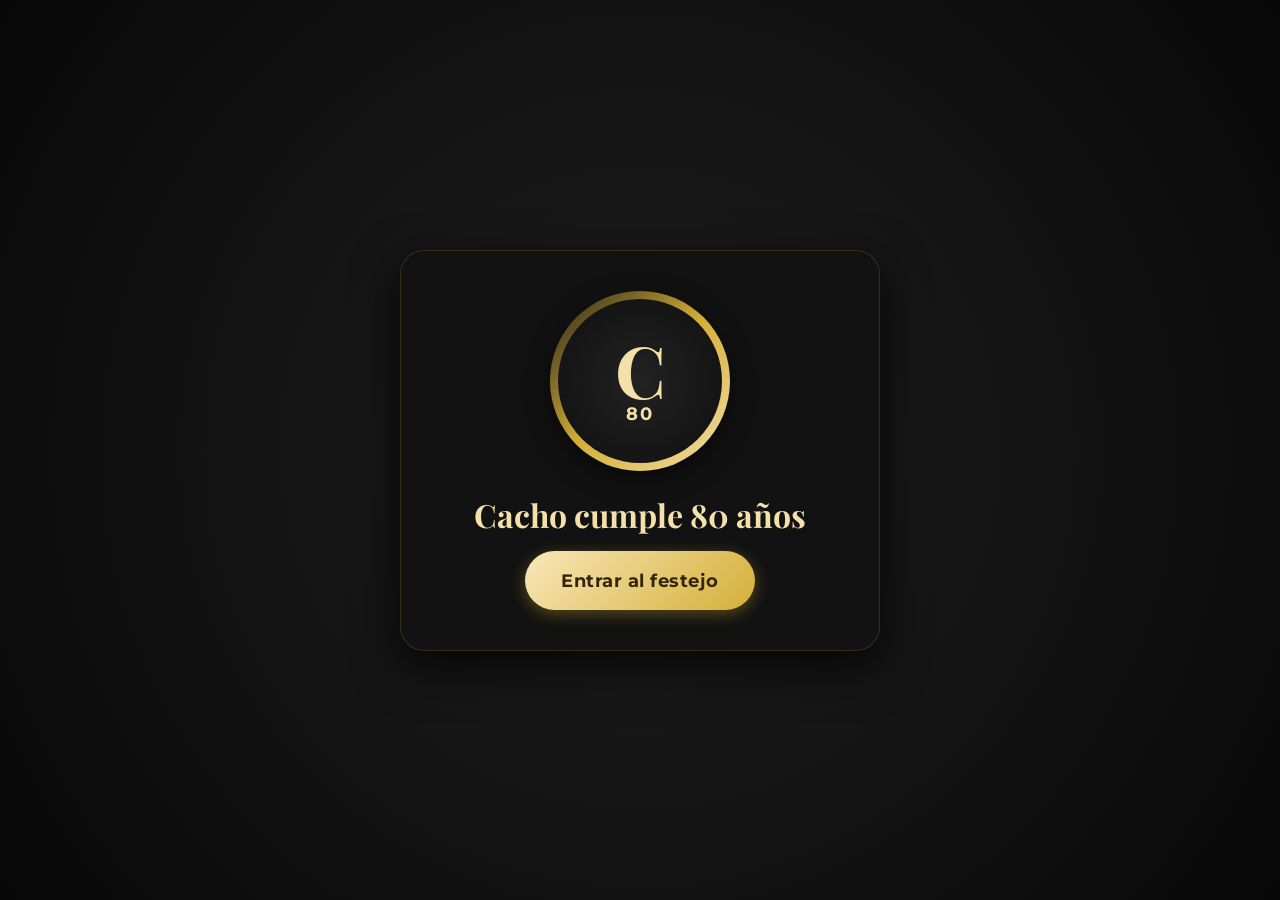
==== index.html @ 9f9478ab "v.1" ====
<!DOCTYPE html>
<html lang="es">

<head>
    <meta charset="UTF-8">
    <meta name="viewport" content="width=device-width, initial-scale=1.0">
    <title>Cacho cumple 80 años | Confirmación de Asistencia</title>
    <!-- Google Fonts: Playfair Display (Serif Elegante) & Montserrat (Sans-serif Legible) -->
    <link rel="preconnect" href="https://fonts.googleapis.com">
    <link rel="preconnect" href="https://fonts.gstatic.com" crossorigin>
    <link
        href="https://fonts.googleapis.com/css2?family=Montserrat:wght@400;500;600;700&family=Playfair+Display:ital,wght@0,400;0,700;1,400&display=swap"
        rel="stylesheet">
    <link rel="stylesheet" href="styles.css">
</head>

<body>

    <!-- Música de Fondo -->
    <audio id="bg-music" loop preload="auto">
        <source src="musica.mp3" type="audio/mpeg">
        <source src="musica.flac" type="audio/flac">
    </audio>

    <!-- Botón Flotante de Música (Disponible tras entrar al festejo) -->
    <button id="music-toggle" class="music-fab hidden" aria-label="Controlar música" title="Pausar/Reproducir Música">
        <span class="music-icon-playing">
            <svg class="icon-music" viewBox="0 0 24 24" width="24" height="24">
                <path fill="currentColor"
                    d="M12 3v10.55c-.59-.34-1.27-.55-2-.55-2.21 0-4 1.79-4 4s1.79 4 4 4 4-1.79 4-4V7h4V3h-6zm-2 16c-1.1 0-2-.9-2-2s.9-2 2-2 2 .9 2 2-.9 2-2 2z" />
            </svg>
        </span>
        <span class="music-icon-muted hidden">
            <svg class="icon-music-off" viewBox="0 0 24 24" width="24" height="24">
                <path fill="currentColor"
                    d="M4.27 3L3 4.27l9 9v.28c-.59-.34-1.27-.55-2-.55-2.21 0-4 1.79-4 4s1.79 4 4 4 4-1.79 4-4v-1.73l6 6L21 20.73 4.27 3zM14 7h4V3h-6v5.18l2 2z" />
            </svg>
        </span>
    </button>

    <!-- Canvas para Confeti -->
    <canvas id="confetti-canvas"></canvas>

    <!-- ================= PANTALLA DE BIENVENIDA ================= -->
    <div id="welcome-screen" class="welcome-container">
        <div class="welcome-card animate-fade-in">
            <!-- Marco elegante para la Foto de Cacho -->
            <div class="photo-frame">
                <!-- Si foto.jpg existe se mostrará. Si falla, el fallback CSS mostrará un hermoso monograma dorado -->
                <img id="cacho-photo" src="foto.jpg" alt="Cacho"
                    onerror="this.style.display='none'; document.getElementById('photo-fallback').style.display='flex';">
                <div id="photo-fallback" class="photo-fallback-placeholder" style="display: none;">
                    <span class="monogram">C</span>
                    <span class="age">80</span>
                </div>
            </div>

            <h1 class="welcome-title">Cacho cumple 80 años</h1>

            <button id="btn-enter" class="btn btn-primary btn-large btn-welcome animate-pulse">
                Entrar al festejo
            </button>
        </div>
    </div>

    <!-- ================= CONTENIDO PRINCIPAL (FORMULARIO) ================= -->
    <div id="main-content" class="main-container hidden">
        <header class="main-header">
            <div class="header-decoration">✦ ✦ ✦</div>
            <h2 class="main-title">¡Te Esperamos!</h2>
            <div class="header-divider"></div>
        </header>

        <!-- SECCIÓN: DETALLES DEL EVENTO -->
        <section class="card section-details">
            <h3 class="section-title">Detalles del Evento</h3>
            <div class="details-grid">
                <!-- Fecha -->
                <div class="detail-item">
                    <div class="detail-icon-wrapper">
                        <svg class="detail-svg" viewBox="0 0 24 24" width="24" height="24" fill="none"
                            stroke="currentColor" stroke-width="2" stroke-linecap="round" stroke-linejoin="round">
                            <rect x="3" y="4" width="18" height="18" rx="2" ry="2"></rect>
                            <line x1="16" y1="2" x2="16" y2="6"></line>
                            <line x1="8" y1="2" x2="8" y2="6"></line>
                            <line x1="3" y1="10" x2="21" y2="10"></line>
                        </svg>
                    </div>
                    <div class="detail-info">
                        <strong>Fecha</strong>
                        <span>Domingo, 2 de Agosto de 2026</span>
                    </div>
                </div>
                <!-- Hora -->
                <div class="detail-item">
                    <div class="detail-icon-wrapper">
                        <svg class="detail-svg" viewBox="0 0 24 24" width="24" height="24" fill="none"
                            stroke="currentColor" stroke-width="2" stroke-linecap="round" stroke-linejoin="round">
                            <circle cx="12" cy="12" r="10"></circle>
                            <polyline points="12 6 12 12 16 14"></polyline>
                        </svg>
                    </div>
                    <div class="detail-info">
                        <strong>Hora</strong>
                        <span>12:30 Hs</span>
                    </div>
                </div>
                <!-- Lugar -->
                <div class="detail-item">
                    <div class="detail-icon-wrapper">
                        <svg class="detail-svg" viewBox="0 0 24 24" width="24" height="24" fill="none"
                            stroke="currentColor" stroke-width="2" stroke-linecap="round" stroke-linejoin="round">
                            <path d="M21 10c0 7-9 13-9 13s-9-6-9-13a9 9 0 0 1 18 0z"></path>
                            <circle cx="12" cy="10" r="3"></circle>
                        </svg>
                    </div>
                    <div class="detail-info">
                        <strong>Lugar</strong>
                        <span>Centro Gallego<br><small style="color: var(--color-text-light);">Canning 180, José C.
                                Paz</small></span>
                    </div>
                </div>
            </div>
        </section>

        <!-- SECCIÓN: FORMULARIO RSVP -->
        <section class="card section-rsvp">
            <h3 class="section-title">Confirmar Asistencia</h3>
            <form id="rsvp-form" novalidate>
                <!-- Nombre y Apellido -->
                <div class="form-group">
                    <label for="input-fullname" class="form-label">Nombre y Apellido <span
                            class="required">*</span></label>
                    <input type="text" id="input-fullname" name="fullname" class="form-control"
                        placeholder="Ej: Juan Pérez" required>
                    <div class="error-message" id="error-fullname">Este campo es obligatorio</div>
                </div>

                <!-- Familia -->
                <div class="form-group">
                    <label for="input-group" class="form-label">Familia <span class="required">*</span></label>
                    <input type="text" id="input-group" name="group" class="form-control"
                        placeholder="Ej: Familia Pérez" required>
                    <div class="error-message" id="error-group">Este campo es obligatorio</div>
                </div>

                <!-- ¿Asistirá? -->
                <div class="form-group">
                    <label class="form-label">¿Asistirá al festejo? <span class="required">*</span></label>
                    <div class="radio-toggle-group">
                        <input type="radio" id="rsvp-yes" name="attendance" value="si" required>
                        <label for="rsvp-yes" class="radio-label">
                            <span class="radio-custom"></span>
                            Sí, asistiré
                        </label>

                        <input type="radio" id="rsvp-no" name="attendance" value="no" required>
                        <label for="rsvp-no" class="radio-label">
                            <span class="radio-custom"></span>
                            No asistiré
                        </label>
                    </div>
                    <div class="error-message" id="error-attendance">Por favor, seleccione una opción</div>
                </div>

                <!-- PANEL CONDICIONAL: CANTIDAD DE INVITADOS (Se muestra solo si Asiste = Sí) -->
                <div id="attendance-details-panel" class="conditional-panel hidden">
                    <div class="form-row">
                        <!-- Cantidad Adultos -->
                        <div class="form-group col-half">
                            <label for="input-adults" class="form-label">Cantidad de Adultos <span
                                    class="required">*</span></label>
                            <div class="number-stepper">
                                <button type="button" class="btn-step" data-action="decrease"
                                    data-target="input-adults">−</button>
                                <input type="number" id="input-adults" name="adults" class="form-control text-center"
                                    min="1" value="1" required readonly>
                                <button type="button" class="btn-step" data-action="increase"
                                    data-target="input-adults">+</button>
                            </div>
                            <div class="error-message" id="error-adults">Mínimo 1 adulto</div>
                        </div>

                        <!-- Cantidad Menores -->
                        <div class="form-group col-half">
                            <label for="input-minors" class="form-label">Cantidad de Menores</label>
                            <div class="number-stepper">
                                <button type="button" class="btn-step" data-action="decrease"
                                    data-target="input-minors">−</button>
                                <input type="number" id="input-minors" name="minors" class="form-control text-center"
                                    min="0" value="0" readonly>
                                <button type="button" class="btn-step" data-action="increase"
                                    data-target="input-minors">+</button>
                            </div>
                        </div>
                    </div>

                    <!-- Campos de Nombres Generados Dinámicamente -->
                    <div id="dynamic-names-group" class="form-group">
                        <label class="form-label">Nombres de los asistentes <span class="required">*</span></label>
                        <p class="form-help">Por favor, ingresá el nombre de cada persona que asistirá.</p>
                        <div id="attendees-names-list">
                            <!-- Los inputs se generarán por JavaScript -->
                        </div>
                    </div>
                </div>

                <!-- Comentarios -->
                <div class="form-group">
                    <label for="input-comments" class="form-label">Comentarios (Opcional)</label>
                    <textarea id="input-comments" name="comments" class="form-control form-textarea"
                        placeholder=""></textarea>
                </div>

                <!-- Botón de Envío -->
                <button type="submit" id="btn-submit" class="btn btn-primary btn-full">
                    Confirmar asistencia
                </button>
            </form>
        </section>

        <footer class="main-footer">
            <a href="admin.html" class="admin-link-discreet">Panel de Control</a>
        </footer>
    </div>

    <!-- ================= PANTALLA DE CONFIRMACIÓN (ÉXITO) ================= -->
    <div id="success-screen" class="success-container hidden">
        <div class="success-card animate-scale-up">
            <div class="success-icon-wrapper-svg">
                <svg class="success-svg" viewBox="0 0 24 24" width="64" height="64" fill="none"
                    stroke="var(--color-gold-main)" stroke-width="2" stroke-linecap="round" stroke-linejoin="round">
                    <circle cx="12" cy="12" r="10"></circle>
                    <polyline points="16 12 12 8 8 12"></polyline>
                    <line x1="12" y1="16" x2="12" y2="8"></line>
                </svg>
            </div>
            <h1 class="success-title">¡Muchas gracias por responder!</h1>
            <p class="success-subtitle">Nos vemos en el cumpleaños de Cacho.</p>
            <div class="success-divider">✦ ✦ ✦</div>
            <p class="success-footer-text">Si necesitás realizar algún cambio, podés volver a enviar el formulario con
                los mismos datos.</p>
        </div>
    </div>

    <script src="script.js"></script>
</body>

</html>
---- styles.css ----
/* ==========================================================================
   SISTEMA DE DISEÑO & VARIABLES (Cálido, Familiar y Elegante)
   ========================================================================== */
:root {
    /* Paleta de Colores - TEMA OSCURO LUXURY OBSIDIAN & GOLD */
    --color-bg-base: #080808;
    /* Negro obsidiana puro */
    --color-bg-card: #121212;
    /* Carbón oscuro para tarjetas */
    --color-gold-light: #252119;
    /* Fondo dorado quemado para hover/selección */
    --color-gold-main: #D4AF37;
    /* Dorado metálico clásico */
    --color-gold-dark: #F3E0AA;
    /* Dorado champaña claro para textos */
    --color-gold-hover: #F8E7B9;
    /* Dorado brillante interactivo */
    --color-text-main: #FFFFFF;
    /* Blanco puro para legibilidad y limpieza */
    --color-text-light: #A5A5A5;
    /* Gris plateado suave para textos secundarios */
    --color-border: rgba(212, 175, 55, 0.18);
    /* Bordes con sutil reflejo dorado */
    --color-error: #FF6B6B;
    /* Rojo coral brillante */
    --color-success: #2ECC71;
    /* Verde esmeralda brillante */

    /* Fuentes */
    --font-serif: 'Playfair Display', Georgia, serif;
    --font-sans: 'Montserrat', -apple-system, BlinkMacSystemFont, "Segoe UI", Roboto, sans-serif;

    /* Sombras y Bordes */
    --shadow-sm: 0 4px 12px rgba(0, 0, 0, 0.5);
    --shadow-md: 0 8px 24px rgba(0, 0, 0, 0.6);
    --shadow-lg: 0 16px 48px rgba(0, 0, 0, 0.8);
    --radius-sm: 8px;
    --radius-md: 16px;
    --radius-lg: 24px;
    --radius-round: 50%;

    /* Transiciones */
    --transition-fast: 0.2s ease;
    --transition-normal: 0.3s cubic-bezier(0.4, 0, 0.2, 1);
}

/* ==========================================================================
   RESET & ESTILOS GLOBALES
   ========================================================================== */
*,
*::before,
*::after {
    box-sizing: border-box;
    margin: 0;
    padding: 0;
}

body {
    background-color: var(--color-bg-base);
    color: var(--color-text-main);
    font-family: var(--font-sans);
    line-height: 1.6;
    -webkit-font-smoothing: antialiased;
    overflow-x: hidden;
}

/* Ocultar elementos */
.hidden {
    display: none !important;
}

/* ==========================================================================
   MÚSICA - BOTÓN FLOTANTE (FAB)
   ========================================================================== */
.music-fab {
    position: fixed;
    bottom: 24px;
    right: 24px;
    width: 56px;
    height: 56px;
    border-radius: var(--radius-round);
    background: var(--color-bg-card);
    border: 2px solid var(--color-gold-main);
    color: var(--color-gold-dark);
    cursor: pointer;
    display: flex;
    align-items: center;
    justify-content: center;
    box-shadow: var(--shadow-lg);
    z-index: 1000;
    transition: var(--transition-normal);
    outline: none;
}

.music-fab:hover {
    transform: scale(1.1);
    background-color: var(--color-gold-light);
}

.music-fab:focus-visible {
    box-shadow: 0 0 0 3px rgba(197, 160, 40, 0.5);
}

.icon-music,
.icon-music-off {
    display: block;
    width: 24px;
    height: 24px;
}

/* Animación sutil de notas musicales para indicar que está sonando */
.music-fab.playing::after {
    content: '';
    position: absolute;
    width: 100%;
    height: 100%;
    border-radius: var(--radius-round);
    border: 2px solid var(--color-gold-main);
    animation: pulse-ring 2s infinite;
    opacity: 0;
}

@keyframes pulse-ring {
    0% {
        transform: scale(1);
        opacity: 0.6;
    }

    100% {
        transform: scale(1.4);
        opacity: 0;
    }
}

/* ==========================================================================
   PANTALLA DE BIENVENIDA (PANTALLA COMPLETA)
   ========================================================================== */
.welcome-container {
    position: fixed;
    top: 0;
    left: 0;
    width: 100%;
    height: 100vh;
    background: radial-gradient(circle, #1F1F1F 0%, #080808 100%);
    display: flex;
    align-items: center;
    justify-content: center;
    z-index: 900;
    padding: 20px;
    overflow-y: auto;
}

.welcome-card {
    background: var(--color-bg-card);
    border-radius: var(--radius-lg);
    box-shadow: var(--shadow-lg);
    padding: 40px 30px;
    max-width: 480px;
    width: 100%;
    text-align: center;
    border: 1px solid var(--color-border);
    position: relative;
    display: flex;
    flex-direction: column;
    align-items: center;
}

/* Marco de la Foto de Cacho */
.photo-frame {
    width: 180px;
    height: 180px;
    border-radius: var(--radius-round);
    padding: 8px;
    background: linear-gradient(135deg, var(--color-gold-light) 0%, var(--color-gold-main) 50%, var(--color-gold-dark) 100%);
    box-shadow: var(--shadow-md);
    margin-bottom: 24px;
    position: relative;
    overflow: hidden;
}

.photo-frame img {
    width: 100%;
    height: 100%;
    object-fit: cover;
    border-radius: var(--radius-round);
    background-color: var(--color-bg-base);
}

/* Fallback de Foto (Monograma de Cacho) */
.photo-fallback-placeholder {
    width: 100%;
    height: 100%;
    border-radius: var(--radius-round);
    background: radial-gradient(circle, #222222 0%, #0F0F0F 100%);
    display: flex;
    flex-direction: column;
    align-items: center;
    justify-content: center;
    color: var(--color-gold-dark);
}

.photo-fallback-placeholder .monogram {
    font-family: var(--font-serif);
    font-size: 4.5rem;
    font-weight: 700;
    line-height: 1;
}

.photo-fallback-placeholder .age {
    font-family: var(--font-sans);
    font-size: 1.1rem;
    font-weight: 700;
    letter-spacing: 2px;
    margin-top: -5px;
}

.welcome-title {
    font-family: var(--font-serif);
    font-size: 2rem;
    color: var(--color-gold-dark);
    margin-bottom: 16px;
    line-height: 1.25;
}

.welcome-subtitle {
    font-size: 1.05rem;
    color: var(--color-text-light);
    margin-bottom: 32px;
    font-weight: 400;
}

/* Botón Principal */
.btn {
    font-family: var(--font-sans);
    font-weight: 700;
    font-size: 1.1rem;
    letter-spacing: 0.5px;
    padding: 16px 28px;
    border-radius: 50px;
    border: none;
    cursor: pointer;
    transition: var(--transition-normal);
    display: inline-flex;
    align-items: center;
    justify-content: center;
    text-decoration: none;
    box-shadow: var(--shadow-sm);
    width: auto;
}

.btn-primary {
    background: linear-gradient(135deg, var(--color-gold-hover) 0%, var(--color-gold-main) 100%);
    color: #32250B;
    /* Alto contraste con el dorado */
    box-shadow: 0 4px 15px rgba(197, 160, 40, 0.4);
}

.btn-primary:hover {
    transform: translateY(-2px);
    box-shadow: 0 6px 20px rgba(197, 160, 40, 0.6);
    background: linear-gradient(135deg, #FFDF70 0%, var(--color-gold-hover) 100%);
}

.btn-primary:active {
    transform: translateY(0);
}

.btn-large {
    padding: 18px 36px;
    font-size: 1.15rem;
}

.btn-full {
    width: 100%;
}

/* ==========================================================================
   CONTENIDO PRINCIPAL (FORMULARIO & DETALLES)
   ========================================================================== */
.main-container {
    max-width: 600px;
    margin: 0 auto;
    padding: 40px 20px;
    position: relative;
    z-index: 10;
}

.main-header {
    text-align: center;
    margin-bottom: 40px;
    margin-top: 20px;
}

.header-decoration {
    color: var(--color-gold-main);
    font-size: 1.2rem;
    letter-spacing: 8px;
    margin-bottom: 10px;
}

.main-title {
    font-family: var(--font-serif);
    font-size: 2.5rem;
    color: var(--color-gold-dark);
    line-height: 1.2;
}

.header-divider {
    width: 60px;
    height: 3px;
    background-color: var(--color-gold-main);
    margin: 16px auto 0;
    border-radius: 2px;
}

/* Estructura de Tarjetas */
.card {
    background-color: var(--color-bg-card);
    border-radius: var(--radius-md);
    box-shadow: var(--shadow-md);
    border: 1px solid var(--color-border);
    padding: 32px 24px;
    margin-bottom: 24px;
    transition: var(--transition-normal);
}

.card:hover {
    box-shadow: var(--shadow-lg);
}

.section-title {
    font-family: var(--font-serif);
    font-size: 1.4rem;
    color: var(--color-gold-dark);
    margin-bottom: 20px;
    padding-bottom: 8px;
    border-bottom: 1px dashed var(--color-border);
}

/* Mensaje de Cacho */
.cacho-quote {
    font-family: var(--font-serif);
    font-size: 1.15rem;
    font-style: italic;
    color: var(--color-text-light);
    line-height: 1.7;
    position: relative;
    padding: 10px 0 10px 24px;
    border-left: 3px solid var(--color-gold-main);
}

/* Detalles del Evento */
.details-grid {
    display: grid;
    grid-template-columns: 1fr;
    gap: 20px;
}

.detail-item {
    display: flex;
    align-items: center;
    gap: 16px;
    padding: 16px;
    border-radius: var(--radius-sm);
    background-color: var(--color-bg-base);
    border: 1px solid var(--color-border);
}

.detail-icon-wrapper {
    color: var(--color-gold-main);
    display: flex;
    align-items: center;
    justify-content: center;
    width: 44px;
    height: 44px;
    border-radius: var(--radius-round);
    background-color: var(--color-gold-light);
    border: 1px solid rgba(212, 175, 55, 0.25);
    flex-shrink: 0;
}

.detail-svg {
    stroke-width: 2px;
}

.detail-info strong {
    display: block;
    font-size: 0.9rem;
    color: var(--color-gold-dark);
    font-weight: 700;
    text-transform: uppercase;
    letter-spacing: 0.5px;
    margin-bottom: 2px;
}

.detail-info span {
    font-size: 0.95rem;
    color: var(--color-text-main);
}

/* ==========================================================================
   FORMULARIO & CONTROLES
   ========================================================================== */
.form-group {
    margin-bottom: 24px;
}

.form-row {
    display: flex;
    flex-wrap: wrap;
    margin-left: -10px;
    margin-right: -10px;
}

.col-half {
    width: 50%;
    padding-left: 10px;
    padding-right: 10px;
}

.form-label {
    display: block;
    font-weight: 600;
    font-size: 0.95rem;
    color: var(--color-text-main);
    margin-bottom: 8px;
}

.form-label .required {
    color: var(--color-error);
}

.form-help {
    font-size: 0.85rem;
    color: var(--color-text-light);
    margin-top: -4px;
    margin-bottom: 12px;
}

.form-control {
    width: 100%;
    font-family: var(--font-sans);
    font-size: 1rem;
    padding: 14px 16px;
    border-radius: var(--radius-sm);
    border: 2px solid var(--color-border);
    background-color: var(--color-bg-card);
    color: var(--color-text-main);
    transition: var(--transition-fast);
    outline: none;
}

.form-control:focus {
    border-color: var(--color-gold-main);
    box-shadow: 0 0 0 3px rgba(197, 160, 40, 0.15);
}

.form-control.is-invalid {
    border-color: var(--color-error) !important;
    background-color: #FDF2F2;
}

.form-textarea {
    resize: vertical;
    min-height: 100px;
}

/* Mensajes de Error */
.error-message {
    color: var(--color-error);
    font-size: 0.85rem;
    font-weight: 600;
    margin-top: 6px;
    display: none;
}

/* Toggles Grandes para ¿Asistirá? (Accesibilidad) */
.radio-toggle-group {
    display: flex;
    flex-direction: column;
    gap: 12px;
}

.radio-toggle-group input[type="radio"] {
    position: absolute;
    opacity: 0;
    width: 0;
    height: 0;
}

.radio-label {
    display: flex;
    align-items: center;
    padding: 16px 20px;
    border: 2px solid var(--color-border);
    border-radius: var(--radius-sm);
    cursor: pointer;
    font-weight: 600;
    transition: var(--transition-fast);
    background-color: var(--color-bg-card);
    user-select: none;
}

.radio-label:hover {
    border-color: var(--color-gold-main);
    background-color: var(--color-bg-base);
}

.radio-custom {
    width: 20px;
    height: 20px;
    border: 2px solid var(--color-border);
    border-radius: var(--radius-round);
    margin-right: 12px;
    position: relative;
    flex-shrink: 0;
    transition: var(--transition-fast);
}

/* Estado seleccionado */
.radio-toggle-group input[type="radio"]:checked+.radio-label {
    border-color: var(--color-gold-main);
    background-color: var(--color-gold-light);
    color: var(--color-gold-dark);
}

.radio-toggle-group input[type="radio"]:checked+.radio-label .radio-custom {
    border-color: var(--color-gold-main);
    background-color: var(--color-gold-main);
}

.radio-toggle-group input[type="radio"]:checked+.radio-label .radio-custom::after {
    content: '';
    position: absolute;
    width: 8px;
    height: 8px;
    background-color: var(--color-bg-card);
    border-radius: var(--radius-round);
    top: 50%;
    left: 50%;
    transform: translate(-50%, -50%);
}

/* Controles de Más/Menos (Stepper de Números) */
.number-stepper {
    display: flex;
    align-items: center;
    border: 2px solid var(--color-border);
    border-radius: var(--radius-sm);
    overflow: hidden;
    background-color: var(--color-bg-card);
}

.btn-step {
    width: 48px;
    height: 48px;
    border: none;
    background-color: var(--color-bg-base);
    font-size: 1.5rem;
    font-weight: 600;
    color: var(--color-text-main);
    cursor: pointer;
    transition: var(--transition-fast);
    display: flex;
    align-items: center;
    justify-content: center;
    outline: none;
}

.btn-step:hover {
    background-color: var(--color-gold-light);
    color: var(--color-gold-dark);
}

.number-stepper input {
    border: none !important;
    font-weight: 700;
    font-size: 1.1rem;
    height: 44px;
    padding: 0;
    pointer-events: none;
    /* Evita teclado virtual y obliga a usar los botones */
}

/* Panel Condicional con efecto suave */
.conditional-panel {
    background-color: #1A1A1A;
    border-radius: var(--radius-sm);
    padding: 20px;
    margin-bottom: 24px;
    border: 1px solid var(--color-border);
    animation: slide-down var(--transition-normal);
}

@keyframes slide-down {
    from {
        opacity: 0;
        transform: translateY(-10px);
    }

    to {
        opacity: 1;
        transform: translateY(0);
    }
}

/* Campos dinámicos */
.dynamic-input-row {
    margin-bottom: 12px;
    animation: slide-down 0.25s ease;
}

.dynamic-input-row:last-child {
    margin-bottom: 0;
}

/* ==========================================================================
   PANTALLA DE ÉXITO (CONFIRMACIÓN)
   ========================================================================== */
.success-container {
    position: fixed;
    top: 0;
    left: 0;
    width: 100%;
    height: 100vh;
    background: radial-gradient(circle, #1F1F1F 0%, #080808 100%);
    display: flex;
    align-items: center;
    justify-content: center;
    z-index: 950;
    padding: 20px;
}

.success-card {
    background: var(--color-bg-card);
    border-radius: var(--radius-lg);
    box-shadow: var(--shadow-lg);
    padding: 50px 30px;
    max-width: 480px;
    width: 100%;
    text-align: center;
    border: 1px solid var(--color-border);
    display: flex;
    flex-direction: column;
    align-items: center;
}

.success-icon {
    font-size: 4rem;
    margin-bottom: 24px;
    animation: heart-beat 1.5s infinite;
}

@keyframes heart-beat {

    0%,
    100% {
        transform: scale(1);
    }

    50% {
        transform: scale(1.15);
    }
}

.success-title {
    font-family: var(--font-serif);
    font-size: 2.2rem;
    color: var(--color-gold-dark);
    margin-bottom: 16px;
    line-height: 1.2;
}

.success-subtitle {
    font-size: 1.2rem;
    color: var(--color-text-main);
    font-weight: 500;
    margin-bottom: 30px;
}

.success-divider {
    color: var(--color-gold-main);
    font-size: 1rem;
    letter-spacing: 4px;
    margin-bottom: 20px;
}

.success-footer-text {
    font-size: 0.85rem;
    color: var(--color-text-light);
    line-height: 1.5;
}

/* ==========================================================================
   CANVAS DE CONFETI
   ========================================================================== */
#confetti-canvas {
    position: fixed;
    top: 0;
    left: 0;
    width: 100%;
    height: 100%;
    pointer-events: none;
    z-index: 999;
}

/* ==========================================================================
   PIE DE PÁGINA
   ========================================================================== */
.main-footer {
    text-align: center;
    margin-top: 40px;
    padding-top: 20px;
    border-top: 1px solid var(--color-border);
    color: var(--color-text-light);
    font-size: 0.9rem;
    display: flex;
    flex-direction: column;
    align-items: center;
    gap: 8px;
}

.admin-link-discreet {
    font-size: 0.75rem;
    color: var(--color-text-light);
    text-decoration: none;
    opacity: 0.5;
    transition: opacity var(--transition-fast), color var(--transition-fast);
}

.admin-link-discreet:hover {
    opacity: 1;
    color: var(--color-gold-main);
}

/* ==========================================================================
   ANIMACIONES GENERALES
   ========================================================================== */
.animate-fade-in {
    animation: fade-in 1s cubic-bezier(0.4, 0, 0.2, 1) forwards;
}

.animate-scale-up {
    animation: scale-up 0.5s cubic-bezier(0.34, 1.56, 0.64, 1) forwards;
}

.animate-pulse {
    animation: pulse 2s infinite;
}

@keyframes fade-in {
    from {
        opacity: 0;
        transform: translateY(15px);
    }

    to {
        opacity: 1;
        transform: translateY(0);
    }
}

@keyframes scale-up {
    from {
        opacity: 0;
        transform: scale(0.9);
    }

    to {
        opacity: 1;
        transform: scale(1);
    }
}

@keyframes pulse {

    0%,
    100% {
        transform: scale(1);
        box-shadow: 0 4px 15px rgba(197, 160, 40, 0.4);
    }

    50% {
        transform: scale(1.03);
        box-shadow: 0 6px 22px rgba(197, 160, 40, 0.7);
    }
}

/* ==========================================================================
   RESPONSIVE (Diseño Adaptable)
   ========================================================================== */
@media (max-width: 480px) {
    .main-title {
        font-size: 2rem;
    }

    .welcome-title {
        font-size: 1.6rem;
    }

    .welcome-card {
        padding: 24px 16px;
    }

    .photo-frame {
        width: 140px;
        height: 140px;
        margin-bottom: 16px;
    }

    .card {
        padding: 20px 14px;
    }

    .col-half {
        width: 100%;
        margin-bottom: 16px;
    }

    .col-half:last-child {
        margin-bottom: 0;
    }

    .radio-label {
        padding: 14px 16px;
        font-size: 0.9rem;
    }
}

@media (min-width: 768px) {
    .details-grid {
        grid-template-columns: repeat(3, 1fr);
        gap: 15px;
    }

    .detail-item {
        flex-direction: column;
        align-items: center;
        text-align: center;
        padding: 20px 15px;
    }

    .detail-icon {
        margin-bottom: 8px;
    }
}

.admin-body {
    background-color: var(--color-bg-base);
}

/* Login de Administración */
.admin-login-container {
    display: flex;
    align-items: center;
    justify-content: center;
    min-height: 100vh;
    padding: 20px;
}

.mini-monogram {
    background: radial-gradient(circle, #33271A 0%, var(--color-gold-main) 100%) !important;
    color: var(--color-text-main) !important;
}

/* Contenedor del Dashboard */
.admin-dashboard-container {
    max-width: 1200px;
    margin: 0 auto;
    padding: 30px 20px 60px;
}

/* Cabecera del Dashboard */
.admin-header-bar {
    display: flex;
    justify-content: space-between;
    align-items: center;
    flex-wrap: wrap;
    gap: 20px;
    margin-bottom: 30px;
    padding-bottom: 20px;
    border-bottom: 2px solid var(--color-border);
}

.admin-dashboard-title {
    font-family: var(--font-serif);
    font-size: 2.2rem;
    color: var(--color-gold-dark);
    line-height: 1.1;
}

.admin-dashboard-subtitle {
    font-size: 0.95rem;
    color: var(--color-text-light);
    margin-top: 4px;
}

.admin-header-actions {
    display: flex;
    gap: 12px;
}

/* Botones secundarios y logout */
.btn-secondary-outline {
    background-color: transparent;
    border: 2px solid var(--color-gold-main);
    color: var(--color-gold-dark);
    font-weight: 700;
    padding: 10px 20px;
    font-size: 0.95rem;
    border-radius: 30px;
    cursor: pointer;
    transition: var(--transition-fast);
}

.btn-secondary-outline:hover {
    background-color: var(--color-gold-light);
    transform: translateY(-1px);
}

.btn-logout-danger {
    background-color: transparent;
    border: 2px solid #C0392B;
    color: #C0392B;
    font-weight: 700;
    padding: 10px 20px;
    font-size: 0.95rem;
    border-radius: 30px;
    cursor: pointer;
    transition: var(--transition-fast);
}

.btn-logout-danger:hover {
    background-color: #381C1C;
    transform: translateY(-1px);
}

/* Grid de Tarjetas de Estadísticas */
.admin-stats-grid {
    display: grid;
    grid-template-columns: repeat(auto-fit, minmax(220px, 1fr));
    gap: 20px;
    margin-bottom: 30px;
}

.stat-card {
    background-color: var(--color-bg-card);
    border-radius: var(--radius-md);
    padding: 24px;
    box-shadow: var(--shadow-sm);
    border: 1px solid var(--color-border);
    display: flex;
    align-items: center;
    gap: 20px;
    transition: var(--transition-normal);
}

.stat-card:hover {
    transform: translateY(-2px);
    box-shadow: var(--shadow-md);
}

.stat-card.gold-border {
    border-left: 5px solid var(--color-gold-main);
}

.stat-icon-wrapper {
    width: 54px;
    height: 54px;
    border-radius: var(--radius-round);
    display: flex;
    align-items: center;
    justify-content: center;
    font-size: 1.8rem;
    flex-shrink: 0;
}

.circle-gold {
    background-color: #252119;
    border: 1px solid #443B2A;
}

.circle-adult {
    background-color: #111E29;
    border: 1px solid #1E374C;
}

.circle-minor {
    background-color: #0F2A22;
    border: 1px solid #1A4D3E;
}

.circle-declined {
    background-color: #2B1616;
    border: 1px solid #4D2626;
}

.stat-info {
    display: flex;
    flex-direction: column;
}

.stat-label {
    font-size: 0.85rem;
    font-weight: 600;
    color: var(--color-text-light);
    text-transform: uppercase;
    letter-spacing: 0.5px;
}

.stat-value {
    font-size: 2.2rem;
    font-weight: 700;
    color: var(--color-text-main);
    line-height: 1.1;
    margin: 4px 0;
}

.stat-sub-label {
    font-size: 0.75rem;
    color: var(--color-text-light);
}

/* Controles de Búsqueda y Filtros */
.admin-controls-card {
    padding: 20px;
    margin-bottom: 24px;
}

.controls-layout {
    display: flex;
    justify-content: space-between;
    align-items: center;
    flex-wrap: wrap;
    gap: 20px;
}

/* Buscador */
.search-box {
    position: relative;
    max-width: 380px;
    width: 100%;
}

.search-icon {
    position: absolute;
    left: 14px;
    top: 50%;
    transform: translateY(-50%);
    font-size: 1rem;
    color: var(--color-text-light);
}

.search-input {
    padding-left: 44px;
}

/* Botones de Filtro */
.filter-buttons-group {
    display: flex;
    background-color: var(--color-bg-base);
    padding: 6px;
    border-radius: 30px;
    border: 1px solid var(--color-border);
    gap: 4px;
}

.btn-filter {
    font-family: var(--font-sans);
    font-size: 0.85rem;
    font-weight: 600;
    padding: 8px 18px;
    border-radius: 20px;
    border: none;
    background-color: transparent;
    color: var(--color-text-light);
    cursor: pointer;
    transition: var(--transition-fast);
}

.btn-filter:hover {
    color: var(--color-text-main);
}

.btn-filter.active {
    background-color: var(--color-gold-main);
    color: #32250B;
    box-shadow: var(--shadow-sm);
}

/* Botones de acción flex con iconos */
.btn-icon-flex {
    display: inline-flex;
    align-items: center;
    justify-content: center;
    gap: 8px;
    padding: 10px 20px;
    font-size: 0.9rem;
}

.btn-icon-flex svg {
    flex-shrink: 0;
}

/* Animación de spin para el botón de actualizar */
@keyframes spin {
    from {
        transform: rotate(0deg);
    }

    to {
        transform: rotate(360deg);
    }
}

.animate-spin {
    animation: spin 1s linear infinite;
}

/* Contenedor de Listado Compacto de Invitados */
.admin-guests-list-container {
    display: flex;
    flex-direction: column;
    gap: 12px;
    margin-top: 10px;
}

/* Tarjeta de Invitado */
.guest-card {
    background-color: var(--color-bg-card);
    border: 1px solid var(--color-border);
    border-radius: var(--radius-md);
    padding: 16px 20px;
    box-shadow: var(--shadow-sm);
    transition: var(--transition-normal);
    cursor: pointer;
    user-select: none;
    overflow: hidden;
}

.guest-card:hover {
    border-color: var(--color-gold-main);
    box-shadow: var(--shadow-md);
    transform: translateY(-1px);
}

.guest-card-header {
    display: flex;
    justify-content: space-between;
    align-items: center;
    gap: 16px;
}

.guest-primary-info {
    display: flex;
    flex-direction: column;
    gap: 4px;
}

.guest-card-title {
    font-family: var(--font-sans);
    font-weight: 700;
    font-size: 1.05rem;
    color: var(--color-text-main);
}

.guest-card-subtitle {
    font-size: 0.85rem;
    color: var(--color-text-light);
}

.guest-card-status-wrapper {
    display: flex;
    align-items: center;
    gap: 12px;
}

.guest-card-arrow-icon {
    color: var(--color-gold-main);
    display: flex;
    align-items: center;
    justify-content: center;
    transition: transform 0.3s cubic-bezier(0.4, 0, 0.2, 1);
}

.guest-card-arrow-icon.rotate {
    transform: rotate(180deg);
}

/* Detalle Desplegable */
.guest-card-details {
    max-height: 0;
    overflow: hidden;
    transition: max-height 0.3s cubic-bezier(0.4, 0, 0.2, 1);
}

.guest-details-inner {
    border-top: 1px dashed var(--color-border);
    margin-top: 14px;
    padding-top: 14px;
    display: flex;
    flex-direction: column;
    gap: 14px;
}

.details-meta-grid {
    display: grid;
    grid-template-columns: 1fr 1fr;
    gap: 14px;
}

.meta-item {
    display: flex;
    flex-direction: column;
    gap: 2px;
}

.meta-label {
    font-size: 0.75rem;
    font-weight: 600;
    text-transform: uppercase;
    color: var(--color-gold-dark);
    letter-spacing: 0.5px;
}

.meta-val {
    font-size: 0.9rem;
    color: var(--color-text-main);
}

.meta-val-paragraph {
    font-size: 0.9rem;
    color: var(--color-text-main);
    line-height: 1.4;
    background-color: var(--color-bg-base);
    border: 1px solid var(--color-border);
    border-radius: var(--radius-sm);
    padding: 8px 12px;
}

.meta-val-paragraph.italic {
    font-style: italic;
    color: #F8E7B9;
    border-left: 3px solid var(--color-gold-main);
}

.details-full-list,
.details-comments {
    display: flex;
    flex-direction: column;
    gap: 4px;
}

/* Mensajes informativos de carga o vacíos */
.list-info-message {
    text-align: center;
    padding: 40px 20px;
    color: var(--color-text-light);
    font-style: italic;
    font-size: 0.95rem;
}

/* Badges de Asistencia */
.badge {
    display: inline-flex;
    align-items: center;
    padding: 6px 14px;
    border-radius: 20px;
    font-size: 0.75rem;
    font-weight: 700;
    text-transform: uppercase;
    letter-spacing: 0.5px;
}

.badge-yes {
    background-color: #0F2A22;
    color: var(--color-success);
    border: 1px solid #1A4D3E;
}

.badge-no {
    background-color: #2B1616;
    color: var(--color-error);
    border: 1px solid #4D2626;
}

/* Responsive para móvil en la cuadrícula interna del colapsable */
@media (max-width: 768px) {
    .controls-layout {
        flex-direction: column;
        align-items: stretch;
    }

    .search-box {
        max-width: 100%;
    }

    .filter-buttons-group {
        justify-content: center;
    }

    .admin-header-bar {
        text-align: center;
        flex-direction: column;
    }

    .admin-header-actions {
        width: 100%;
        justify-content: center;
    }

    .details-meta-grid {
        grid-template-columns: 1fr;
        gap: 10px;
    }

    .guest-card {
        padding: 14px 16px;
    }

    .guest-card-title {
        font-size: 0.95rem;
        word-break: break-word;
    }

    .guest-primary-info {
        flex: 1;
        min-width: 0;
    }

    .guest-card-status-wrapper {
        flex-shrink: 0;
    }

    .badge {
        padding: 4px 10px;
        font-size: 0.7rem;
    }
}

/* Adaptación compacta de estadísticas en pantallas pequeñas (2x2) */
@media (max-width: 560px) {
    .admin-stats-grid {
        grid-template-columns: 1fr 1fr;
        gap: 12px;
    }

    .stat-card {
        padding: 16px 12px;
        gap: 10px;
        flex-direction: column;
        align-items: center;
        text-align: center;
    }

    .stat-icon-wrapper {
        width: 44px;
        height: 44px;
        font-size: 1.3rem;
    }

    .stat-value {
        font-size: 1.6rem;
    }

    .stat-sub-label {
        display: none;
    }
}

@media (max-width: 380px) {
    .admin-stats-grid {
        gap: 8px;
    }

    .stat-card {
        padding: 12px 6px;
    }

    .stat-value {
        font-size: 1.3rem;
    }
}

/* ==========================================================================
   SECCIÓN MENSAJE DE CACHO (QR CON PUERTAS CORREDIZAS DE GALA)
   ========================================================================== */
.mensaje-page-body {
    background-color: #060606;
    min-height: 100vh;
    display: flex;
    align-items: center;
    justify-content: center;
    padding: 0;
    margin: 0;
    overflow-x: hidden;
    position: relative;
}

/* --- CONTENEDOR DE PUERTAS DE GALA --- */
.doors-wrapper {
    position: fixed;
    top: 0;
    left: 0;
    width: 100%;
    height: 100vh;
    z-index: 100;
    overflow: hidden;
    pointer-events: auto;
}

.door-panel {
    position: absolute;
    top: 0;
    width: 50%;
    height: 100%;
    background-color: #090909;
    /* Efecto metalizado oscuro sutil */
    background-image: radial-gradient(circle at center, #141414 0%, #080808 100%);
    transition: transform 1.3s cubic-bezier(0.77, 0, 0.175, 1);
    box-shadow: 0 0 50px rgba(0, 0, 0, 0.9) inset;
}

.door-left {
    left: 0;
    border-right: 1.5px solid var(--color-gold-main);
}

.door-right {
    right: 0;
    border-left: 1.5px solid var(--color-gold-main);
}

/* --- BOTÓN PLAY ART DECO CENTRAL --- */
.art-deco-container {
    position: absolute;
    top: 50%;
    left: 50%;
    transform: translate(-50%, -50%);
    display: flex;
    flex-direction: column;
    align-items: center;
    justify-content: center;
    z-index: 110;
    text-align: center;
    width: 300px;
    pointer-events: auto;
    transition: opacity 0.5s cubic-bezier(0.4, 0, 0.2, 1),
        transform 0.5s cubic-bezier(0.4, 0, 0.2, 1);
}

.art-deco-play-btn {
    width: 100px;
    height: 100px;
    border-radius: var(--radius-round);
    background-color: #060606;
    border: 1px solid var(--color-gold-main);
    color: var(--color-gold-main);
    cursor: pointer;
    display: flex;
    align-items: center;
    justify-content: center;
    position: relative;
    outline: none;
    box-shadow: 0 0 30px rgba(212, 175, 55, 0.15);
    transition: transform var(--transition-normal), box-shadow var(--transition-normal);
}

.art-deco-play-btn:hover {
    transform: scale(1.06);
    color: var(--color-gold-hover);
    border-color: var(--color-gold-hover);
    box-shadow: 0 0 40px rgba(212, 175, 55, 0.35);
}

.art-deco-play-btn .play-triangle {
    margin-left: 4px;
    /* Centrado óptico */
    transition: transform var(--transition-normal);
}

.art-deco-play-btn:hover .play-triangle {
    transform: scale(1.1);
}

/* Anillos decorativos Art Deco de trazo fino */
.art-deco-play-btn .outer-ring {
    position: absolute;
    top: -8px;
    left: -8px;
    right: -8px;
    bottom: -8px;
    border-radius: var(--radius-round);
    border: 0.5px solid rgba(212, 175, 55, 0.3);
    pointer-events: none;
    transition: border-color var(--transition-normal);
}

.art-deco-play-btn .dashed-ring {
    position: absolute;
    top: -16px;
    left: -16px;
    right: -16px;
    bottom: -16px;
    border-radius: var(--radius-round);
    border: 1px dashed rgba(212, 175, 55, 0.2);
    pointer-events: none;
    animation: rotate-slow 25s linear infinite;
}

.art-deco-play-btn:hover .outer-ring {
    border-color: rgba(248, 231, 185, 0.5);
}

@keyframes rotate-slow {
    100% {
        transform: rotate(360deg);
    }
}

.art-deco-label {
    font-family: var(--font-sans);
    font-size: 0.75rem;
    font-weight: 500;
    color: var(--color-gold-dark);
    margin-top: 32px;
    letter-spacing: 4px;
    text-shadow: 0 2px 10px rgba(0, 0, 0, 0.8);
    transition: letter-spacing var(--transition-normal), color var(--transition-normal);
}

.art-deco-container:hover .art-deco-label {
    color: var(--color-gold-hover);
    letter-spacing: 5px;
}

/* --- TRANSICIÓN AL ABRIR --- */
.doors-opened .door-left {
    transform: translateX(-100%);
}

.doors-opened .door-right {
    transform: translateX(100%);
}

.doors-opened .art-deco-container {
    opacity: 0;
    transform: translate(-50%, -50%) scale(0.6);
    pointer-events: none;
}

/* Desactivar visualización física tras animarse para permitir clics detrás */
.doors-opened {
    pointer-events: none;
}

/* --- CONTENIDO DE GALERÍA DE ARTE DETRÁS --- */
.gallery-content-wrapper {
    position: relative;
    max-width: 650px;
    width: 100%;
    padding: 40px 20px;
    opacity: 0;
    transform: scale(0.96);
    display: flex;
    flex-direction: column;
    align-items: center;
    z-index: 10;
    transition: opacity 1.3s cubic-bezier(0.16, 1, 0.3, 1) 0.4s,
        transform 1.3s cubic-bezier(0.16, 1, 0.3, 1) 0.4s;
}

.gallery-content-wrapper.revealed {
    opacity: 1;
    transform: scale(1);
}

/* Enmarcado estilo museo (Marcos rectangulares limpios) */
.museum-gallery {
    display: flex;
    justify-content: center;
    gap: 24px;
    flex-wrap: wrap;
    width: 100%;
    margin-bottom: 36px;
}

.art-frame {
    background-color: #0f0f0f;
    border: 1px solid var(--color-gold-main);
    padding: 14px;
    box-shadow: 0 12px 36px rgba(0, 0, 0, 0.75);
    display: flex;
    justify-content: center;
    align-items: center;
    transition: transform var(--transition-normal);
}

.art-frame:hover {
    transform: translateY(-4px);
}

.art-frame-inner {
    border: 0.5px solid rgba(212, 175, 55, 0.25);
    background-color: #070707;
    padding: 6px;
    display: flex;
}

.art-frame img {
    width: 320px;
    height: 430px;
    object-fit: cover;
    background-color: #060606;
}

.fallback-frame {
    padding: 24px;
}

.fallback-frame .photo-fallback-placeholder {
    width: 300px;
    height: 400px;
    border-radius: 0;
    background: radial-gradient(circle, #151515 0%, #0b0b0b 100%);
    border: 0.5px solid rgba(212, 175, 55, 0.15);
}



/* Reproductor de Audio de Trazo Fino (Sin tarjetas Facebook ni contenedores toscos) */
.minimal-player {
    width: 100%;
    max-width: 440px;
    display: flex;
    flex-direction: column;
    align-items: center;
    gap: 16px;
    padding-top: 24px;
    border-top: 1px solid rgba(212, 175, 55, 0.2);
    margin-bottom: 20px;
}

.player-btn-wrapper {
    position: relative;
    display: flex;
    align-items: center;
    justify-content: center;
    width: 100%;
    height: 80px; /* Altura para dar espacio al rombo decorativo */
    margin-bottom: 8px;
}

/* Línea dorada de gala horizontal que pasa por detrás */
.player-btn-wrapper::before {
    content: '';
    position: absolute;
    left: 15%;
    right: 15%;
    height: 1px;
    background: linear-gradient(90deg, transparent 0%, rgba(212, 175, 55, 0.25) 50%, transparent 100%);
    top: 50%;
    transform: translateY(-50%);
    z-index: 1;
}

/* Rombo Art Deco central decorativo */
.player-btn-wrapper::after {
    content: '';
    position: absolute;
    width: 62px;
    height: 62px;
    border: 0.5px solid rgba(212, 175, 55, 0.35);
    background-color: #060606; /* Cubre la línea horizontal */
    transform: translate(-50%, -50%) rotate(45deg);
    top: 50%;
    left: 50%;
    pointer-events: none;
    z-index: 2;
    transition: transform 0.6s cubic-bezier(0.16, 1, 0.3, 1), border-color 0.3s ease;
}

/* Rotación elegante del rombo al hacer hover en el reproductor */
.player-btn-wrapper:hover::after {
    transform: translate(-50%, -50%) rotate(135deg);
    border-color: var(--color-gold-hover);
}

.minimal-play-btn {
    position: relative;
    z-index: 3; /* Por encima de la línea y el rombo */
    width: 46px;
    height: 46px;
    border-radius: var(--radius-round);
    border: 1px solid var(--color-gold-main);
    background-color: #060606;
    color: var(--color-gold-main);
    cursor: pointer;
    display: flex;
    align-items: center;
    justify-content: center;
    flex-shrink: 0;
    outline: none;
    transition: var(--transition-normal);
}

.minimal-play-btn:hover {
    background-color: var(--color-gold-light);
    color: var(--color-gold-hover);
    border-color: var(--color-gold-hover);
}

.minimal-play-btn svg {
    display: block;
}

.minimal-play-btn .play-icon {
    margin-left: 2px; /* Centrado óptico del icono de reproducción */
}

.minimal-player-body {
    width: 100%;
    display: flex;
    flex-direction: column;
}



.minimal-progress-container {
    width: 100%;
    height: 3px;
    background-color: #1e1e1e;
    cursor: pointer;
    position: relative;
    margin-bottom: 10px;
}

.minimal-progress-bar {
    height: 100%;
    width: 0%;
    background-color: var(--color-gold-main);
    transition: width 0.1s linear;
}

.minimal-player-footer {
    display: flex;
    justify-content: space-between;
    align-items: center;
}

.minimal-title {
    font-family: var(--font-sans);
    font-size: 0.7rem;
    font-weight: 600;
    letter-spacing: 2px;
    color: var(--color-gold-dark);
}

.minimal-time {
    font-family: var(--font-sans);
    font-size: 0.7rem;
    color: var(--color-text-light);
    letter-spacing: 1px;
}

.minimal-time .divider {
    color: rgba(212, 175, 55, 0.3);
    margin: 0 2px;
}

/* Visualizador de Onda Lineal Delgada */
.minimal-wave {
    display: flex;
    justify-content: center;
    align-items: flex-end;
    gap: 3px;
    height: 24px;
    margin-bottom: 32px;
    opacity: 0.1;
    transition: opacity var(--transition-normal);
}

.minimal-wave.playing {
    opacity: 0.7;
}

.minimal-wave .bar {
    width: 2px;
    height: 3px;
    background-color: var(--color-gold-main);
    transition: height 0.2s ease;
}

.minimal-wave.playing .bar {
    animation: bounce-wave 0.8s ease-in-out infinite alternate;
}

.minimal-wave.playing .bar:nth-child(1) {
    animation-delay: 0.05s;
}

.minimal-wave.playing .bar:nth-child(2) {
    animation-delay: 0.15s;
}

.minimal-wave.playing .bar:nth-child(3) {
    animation-delay: 0.1s;
}

.minimal-wave.playing .bar:nth-child(4) {
    animation-delay: 0.2s;
}

.minimal-wave.playing .bar:nth-child(5) {
    animation-delay: 0.08s;
}

.minimal-wave.playing .bar:nth-child(6) {
    animation-delay: 0.18s;
}

.minimal-wave.playing .bar:nth-child(7) {
    animation-delay: 0.12s;
}

.minimal-wave.playing .bar:nth-child(8) {
    animation-delay: 0.22s;
}

.minimal-wave.playing .bar:nth-child(9) {
    animation-delay: 0.07s;
}

.minimal-wave.playing .bar:nth-child(10) {
    animation-delay: 0.17s;
}

.minimal-wave.playing .bar:nth-child(11) {
    animation-delay: 0.11s;
}

.minimal-wave.playing .bar:nth-child(12) {
    animation-delay: 0.25s;
}

@keyframes bounce-wave {
    0% {
        height: 3px;
    }

    100% {
        height: 20px;
    }
}

/* Marco Art Deco de fondo de pantalla completa */
.bg-art-frame {
    position: fixed;
    top: 20px;
    left: 20px;
    right: 20px;
    bottom: 20px;
    border: 1px solid rgba(212, 175, 55, 0.15);
    pointer-events: none;
    z-index: 1; /* Detrás del contenido pero sobre el fondo */
    opacity: 0;
    transition: opacity 1.5s cubic-bezier(0.25, 1, 0.5, 1);
}

.bg-art-frame.revealed {
    opacity: 1;
}

/* Esquinas decorativas L-shape Art Deco */
.bg-art-frame .corner {
    position: absolute;
    width: 18px;
    height: 18px;
    border: 1px solid var(--color-gold-main);
    pointer-events: none;
}

.bg-art-frame .top-left {
    top: -4px;
    left: -4px;
    border-right: none;
    border-bottom: none;
}

.bg-art-frame .top-right {
    top: -4px;
    right: -4px;
    border-left: none;
    border-bottom: none;
}

.bg-art-frame .bottom-left {
    bottom: -4px;
    left: -4px;
    border-right: none;
    border-top: none;
}

.bg-art-frame .bottom-right {
    bottom: -4px;
    right: -4px;
    border-left: none;
    border-top: none;
}


/* Responsividad */
@media (max-width: 480px) {
    .bg-art-frame {
        top: 10px;
        left: 10px;
        right: 10px;
        bottom: 10px;
    }

    .gallery-content-wrapper {
        padding: 30px 16px;
    }


    .museum-gallery {
        gap: 16px;
        margin-bottom: 24px;
    }

    .art-frame {
        padding: 8px;
    }

    .art-frame img {
        width: 240px;
        height: 320px;
    }

    .fallback-frame {
        padding: 16px;
    }

    .fallback-frame .photo-fallback-placeholder {
        width: 220px;
        height: 290px;
    }



    .minimal-player {
        gap: 12px;
        padding-top: 16px;
    }

    .minimal-play-btn {
        width: 40px;
        height: 40px;
    }

    .art-deco-container {
        width: 240px;
    }

    .art-deco-play-btn {
        width: 80px;
        height: 80px;
    }

    .art-deco-play-btn .outer-ring {
        top: -6px;
        left: -6px;
        right: -6px;
        bottom: -6px;
    }

    .art-deco-play-btn .dashed-ring {
        top: -12px;
        left: -12px;
        right: -12px;
        bottom: -12px;
    }

    .art-deco-label {
        font-size: 0.65rem;
        letter-spacing: 3px;
    }
}
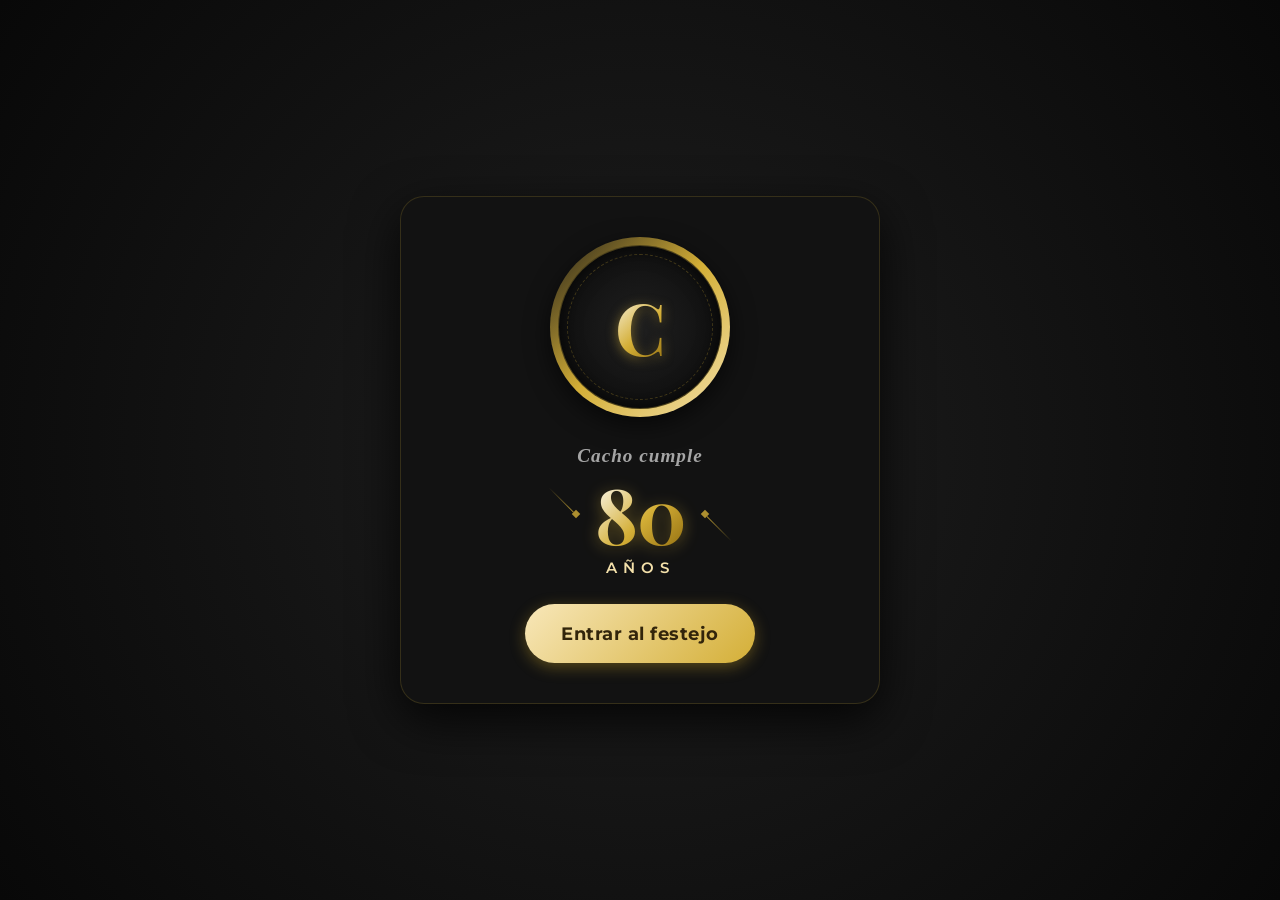
==== commit 763388c8: "v.5" ====
--- a/index.html
+++ b/index.html
@@ -51,11 +51,18 @@
                     onerror="this.style.display='none'; document.getElementById('photo-fallback').style.display='flex';">
                 <div id="photo-fallback" class="photo-fallback-placeholder" style="display: none;">
                     <span class="monogram">C</span>
-                    <span class="age">80</span>
                 </div>
             </div>
 
-            <h1 class="welcome-title">Cacho cumple 80 años</h1>
+            <h1 class="welcome-title">
+                <span class="welcome-title-top">Cacho cumple</span>
+                <span class="welcome-age-wrapper">
+                    <span class="deco-diamond"></span>
+                    <span class="welcome-age-number">80</span>
+                    <span class="deco-diamond"></span>
+                </span>
+                <span class="welcome-title-bottom">años</span>
+            </h1>
 
             <button id="btn-enter" class="btn btn-primary btn-large btn-welcome animate-pulse">
                 Entrar al festejo
@@ -227,19 +234,9 @@
     <!-- ================= PANTALLA DE CONFIRMACIÓN (ÉXITO) ================= -->
     <div id="success-screen" class="success-container hidden">
         <div class="success-card animate-scale-up">
-            <div class="success-icon-wrapper-svg">
-                <svg class="success-svg" viewBox="0 0 24 24" width="64" height="64" fill="none"
-                    stroke="var(--color-gold-main)" stroke-width="2" stroke-linecap="round" stroke-linejoin="round">
-                    <circle cx="12" cy="12" r="10"></circle>
-                    <polyline points="16 12 12 8 8 12"></polyline>
-                    <line x1="12" y1="16" x2="12" y2="8"></line>
-                </svg>
-            </div>
             <h1 class="success-title">¡Muchas gracias por responder!</h1>
             <p class="success-subtitle">Nos vemos en el cumpleaños de Cacho.</p>
             <div class="success-divider">✦ ✦ ✦</div>
-            <p class="success-footer-text">Si necesitás realizar algún cambio, podés volver a enviar el formulario con
-                los mismos datos.</p>
         </div>
     </div>
 
--- a/styles.css
+++ b/styles.css
@@ -191,19 +191,40 @@
     width: 100%;
     height: 100%;
     border-radius: var(--radius-round);
-    background: radial-gradient(circle, #222222 0%, #0F0F0F 100%);
+    background: radial-gradient(circle, #1F1F1F 0%, #0A0A0A 100%);
     display: flex;
     flex-direction: column;
     align-items: center;
     justify-content: center;
     color: var(--color-gold-dark);
+    position: relative;
+    border: 1px solid rgba(212, 175, 55, 0.3);
+    box-shadow: inset 0 0 20px rgba(0, 0, 0, 0.8);
+}
+
+.photo-fallback-placeholder::after {
+    content: '';
+    position: absolute;
+    top: 8px;
+    left: 8px;
+    right: 8px;
+    bottom: 8px;
+    border: 1px dashed rgba(212, 175, 55, 0.25);
+    border-radius: var(--radius-round);
+    pointer-events: none;
 }
 
 .photo-fallback-placeholder .monogram {
     font-family: var(--font-serif);
     font-size: 4.5rem;
     font-weight: 700;
-    line-height: 1;
+    line-height: 1.1;
+    color: transparent;
+    background: linear-gradient(135deg, #FFFFFF 0%, #D4AF37 55%, #926E10 100%);
+    -webkit-background-clip: text;
+    background-clip: text;
+    filter: drop-shadow(0 2px 6px rgba(212, 175, 55, 0.5));
+    z-index: 1;
 }
 
 .photo-fallback-placeholder .age {
@@ -212,14 +233,83 @@
     font-weight: 700;
     letter-spacing: 2px;
     margin-top: -5px;
+    color: var(--color-gold-main);
+    z-index: 1;
 }
 
 .welcome-title {
+    display: flex;
+    flex-direction: column;
+    align-items: center;
+    justify-content: center;
+    margin-bottom: 24px;
+}
+
+.welcome-title-top {
     font-family: var(--font-serif);
-    font-size: 2rem;
+    font-size: 1.2rem;
+    font-style: italic;
+    color: var(--color-text-light);
+    letter-spacing: 1px;
+    margin-bottom: 2px;
+}
+
+.welcome-age-wrapper {
+    display: flex;
+    align-items: center;
+    justify-content: center;
+    gap: 16px;
+    margin: 4px 0;
+}
+
+.welcome-age-number {
+    font-family: var(--font-serif);
+    font-size: 4.8rem;
+    font-weight: 700;
+    line-height: 0.95;
+    color: transparent;
+    background: linear-gradient(135deg, #FFFFFF 0%, #D4AF37 55%, #926E10 100%);
+    -webkit-background-clip: text;
+    background-clip: text;
+    filter: drop-shadow(0 2px 8px rgba(212, 175, 55, 0.4));
+    letter-spacing: -1px;
+}
+
+.deco-diamond {
+    width: 6px;
+    height: 6px;
+    background-color: var(--color-gold-main);
+    transform: rotate(45deg);
+    position: relative;
+    opacity: 0.8;
+}
+
+.deco-diamond::before {
+    content: '';
+    position: absolute;
+    width: 35px;
+    height: 1px;
+    top: 2.5px;
+}
+
+.welcome-age-wrapper .deco-diamond:first-child::before {
+    right: 6px;
+    background: linear-gradient(-90deg, var(--color-gold-main), transparent);
+}
+
+.welcome-age-wrapper .deco-diamond:last-child::before {
+    left: 6px;
+    background: linear-gradient(90deg, var(--color-gold-main), transparent);
+}
+
+.welcome-title-bottom {
+    font-family: var(--font-sans);
+    font-size: 0.95rem;
+    font-weight: 600;
+    letter-spacing: 6px;
+    text-transform: uppercase;
     color: var(--color-gold-dark);
-    margin-bottom: 16px;
-    line-height: 1.25;
+    margin-top: 2px;
 }
 
 .welcome-subtitle {
